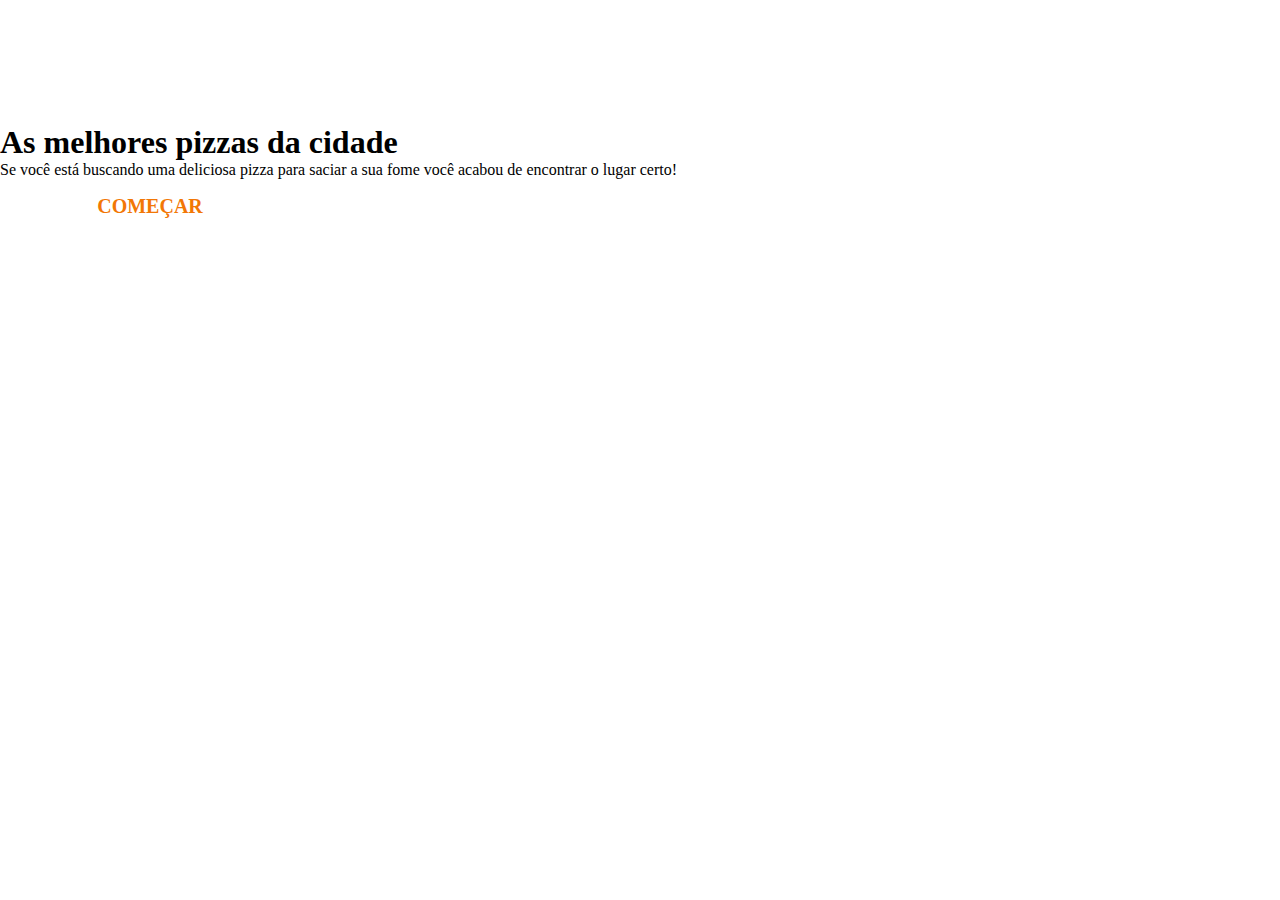
==== index.html @ d8977824 "corrigindo" ====
<!DOCTYPE html>
<html lang="pt-br">

<head>
    <meta charset="UTF-8">
    <meta name="viewport" content="width=device-width, initial-scale=1.0">
    <link rel="stylesheet" href="./css/reset.css">
    <link rel="stylesheet" href="./css/root.css">
    <link rel="preconnect" href="https://fonts.googleapis.com">
    <link rel="preconnect" href="https://fonts.gstatic.com" crossorigin>
    <link href="https://fonts.googleapis.com/css2?family=Roboto:wght@100;300;400;700&display=swap" rel="stylesheet">
    <link rel="icon" href="./img/icon.png">
    <link rel="stylesheet" href="./css/botao.css">
    <title>Tony Pizzaria</title>
</head>

<body>
    <header>
        <img src="./img/logo.webp" alt="Logo Tony Pizzaria">
        
    </header>
    <main>
        <div class="conteudo-container">
            <h1>As melhores pizzas da cidade</h1>
            <p>Se você está buscando uma deliciosa pizza para saciar a sua fome você acabou de encontrar o lugar certo!
            </p>
        </div>
        <a href="./pages/login.html" class="botao">COMEÇAR</a>
    </main>
</body>

</html>
---- css/root.css ----
:root{
    --cor-principal: #F27706;
    --cor-transparente: rgba(242, 119, 6, 0.9);
}
---- css/botao.css ----
.botao{
    width: 300px;
    height: 55px;
    border-radius: 32px;
    color: var(--cor-principal);
    font-size: 20px;
    background-color: #fff;
    display: flex;
    justify-content: center;
    align-items: center;
    font-weight: 700;
}



.botao-branco{
    background-color: #fff;
}

.botao-verde{
    background-color: green;
    color: #fff;
}

botao-azul{
    background-color: blue;
}
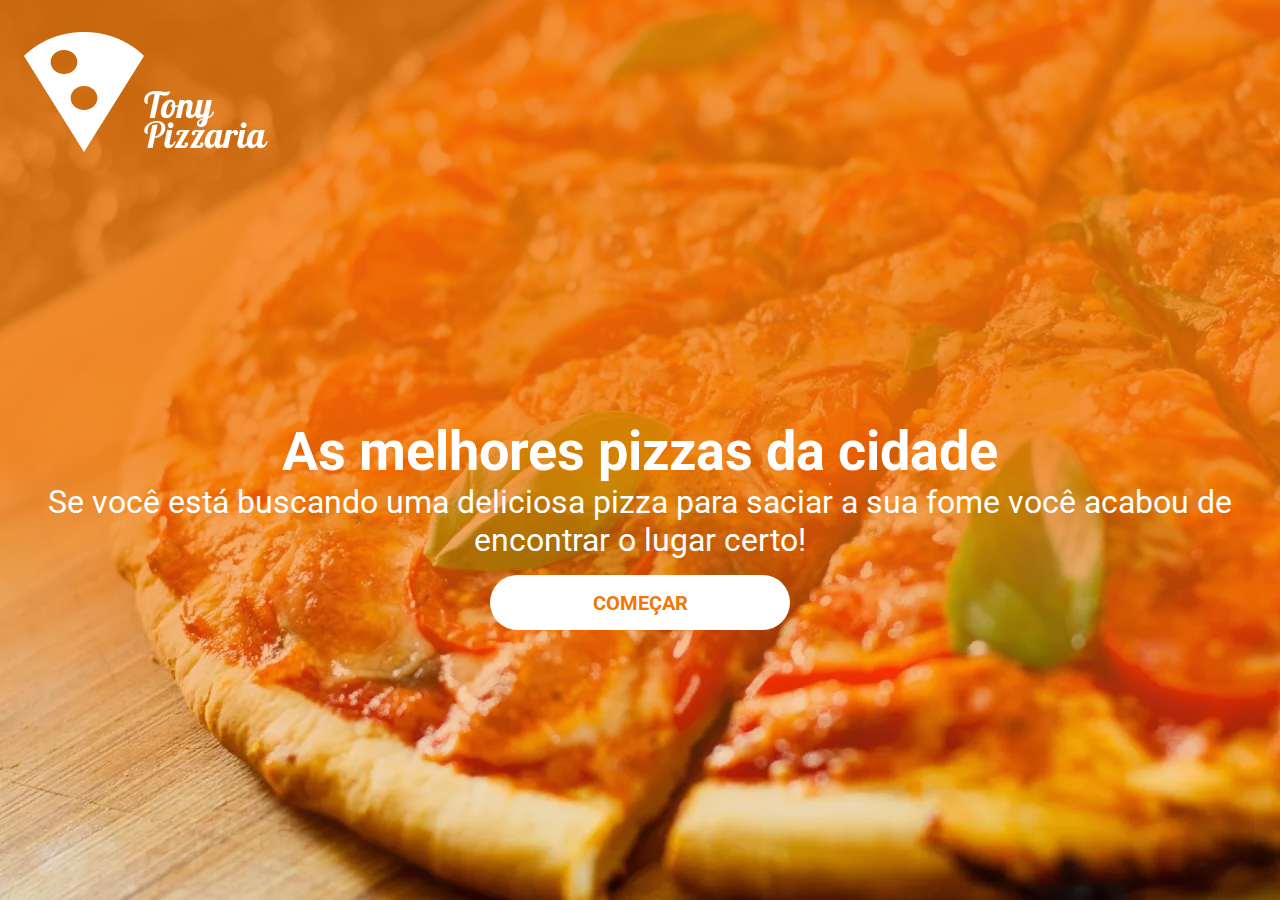
==== commit 9c84702f: "corrigindo" ====
--- a/index.html
+++ b/index.html
@@ -6,6 +6,7 @@
     <meta name="viewport" content="width=device-width, initial-scale=1.0">
     <link rel="stylesheet" href="./css/reset.css">
     <link rel="stylesheet" href="./css/root.css">
+    <link rel="stylesheet" href="./css/style.css">
     <link rel="preconnect" href="https://fonts.googleapis.com">
     <link rel="preconnect" href="https://fonts.gstatic.com" crossorigin>
     <link href="https://fonts.googleapis.com/css2?family=Roboto:wght@100;300;400;700&display=swap" rel="stylesheet">
--- a/css/style.css
+++ b/css/style.css
@@ -0,0 +1,116 @@
+body{
+    height: 100vh;
+    background-image: url(../img/background-desktop.webp);
+    background-repeat: no-repeat;
+    background-size: cover;
+    display: flex;
+    flex-direction: column;
+    padding: 32px 24px;
+    font-family: 'Roboto', sans-serif;
+}
+
+body::after{
+    position: absolute;
+    content: "";
+    inset: 0;
+    background: linear-gradient(0deg, #fff0 0%, rgba(242,119,6,0.8) 50%);
+    z-index: -1;
+}
+
+header{
+    height: 150px;
+}
+
+main{
+    flex-grow: 1;
+    display: flex;
+    flex-direction: column;
+    justify-content: center;
+    align-items: center;
+    gap: 16px;
+}
+
+.conteudo-container{
+    width: 100%;
+    color: #fff;
+    align-items: center;
+    justify-content: center;
+    display: flex;
+    flex-direction: column;
+    text-align: center;
+}
+
+.conteudo-container h1{
+    font-size: 54px;
+    width: 100%;
+}
+
+.conteudo-container > p{
+    width: 100%;
+    font-size: 32px;
+}
+
+.botao:hover{
+    transform: scale(1.1);
+    transition: 0.7s;
+}
+
+
+
+/* main h3{
+    color: #fff;
+    font-weight: bold;
+    font-size: 14px;
+    text-align: right;
+    width: 80vw;
+    margin-top: -0.7rem;
+    
+}
+
+.cadastro{
+    flex-grow: 1;
+    align-items: center;
+    justify-content: start;
+    display: flex;
+    width: 80vw;
+
+}
+
+
+::placeholder{
+    font-weight: lighter;
+    font-size: 12px;
+    color: #fff;
+    align-items: center;
+}
+
+footer{
+    gap: 16px;
+    flex-grow: 1;
+    display: flex;
+    flex-direction: column;
+    justify-content: flex-end;
+    align-items: center;
+}
+
+footer h3{
+    font-weight: 100;
+    font-size: 14px;
+    color: #fff;
+}
+
+footer h2{
+    font-weight: bold;
+    font-size: 20px;
+    color: #fff;
+    text-shadow: 0.1em 0.1em 0.2em black
+}
+
+.linha{
+    margin-top: -2rem;
+    align-items: center;
+    background-color: white;
+    width: 80vw;
+    height: 1px;
+} */
+
